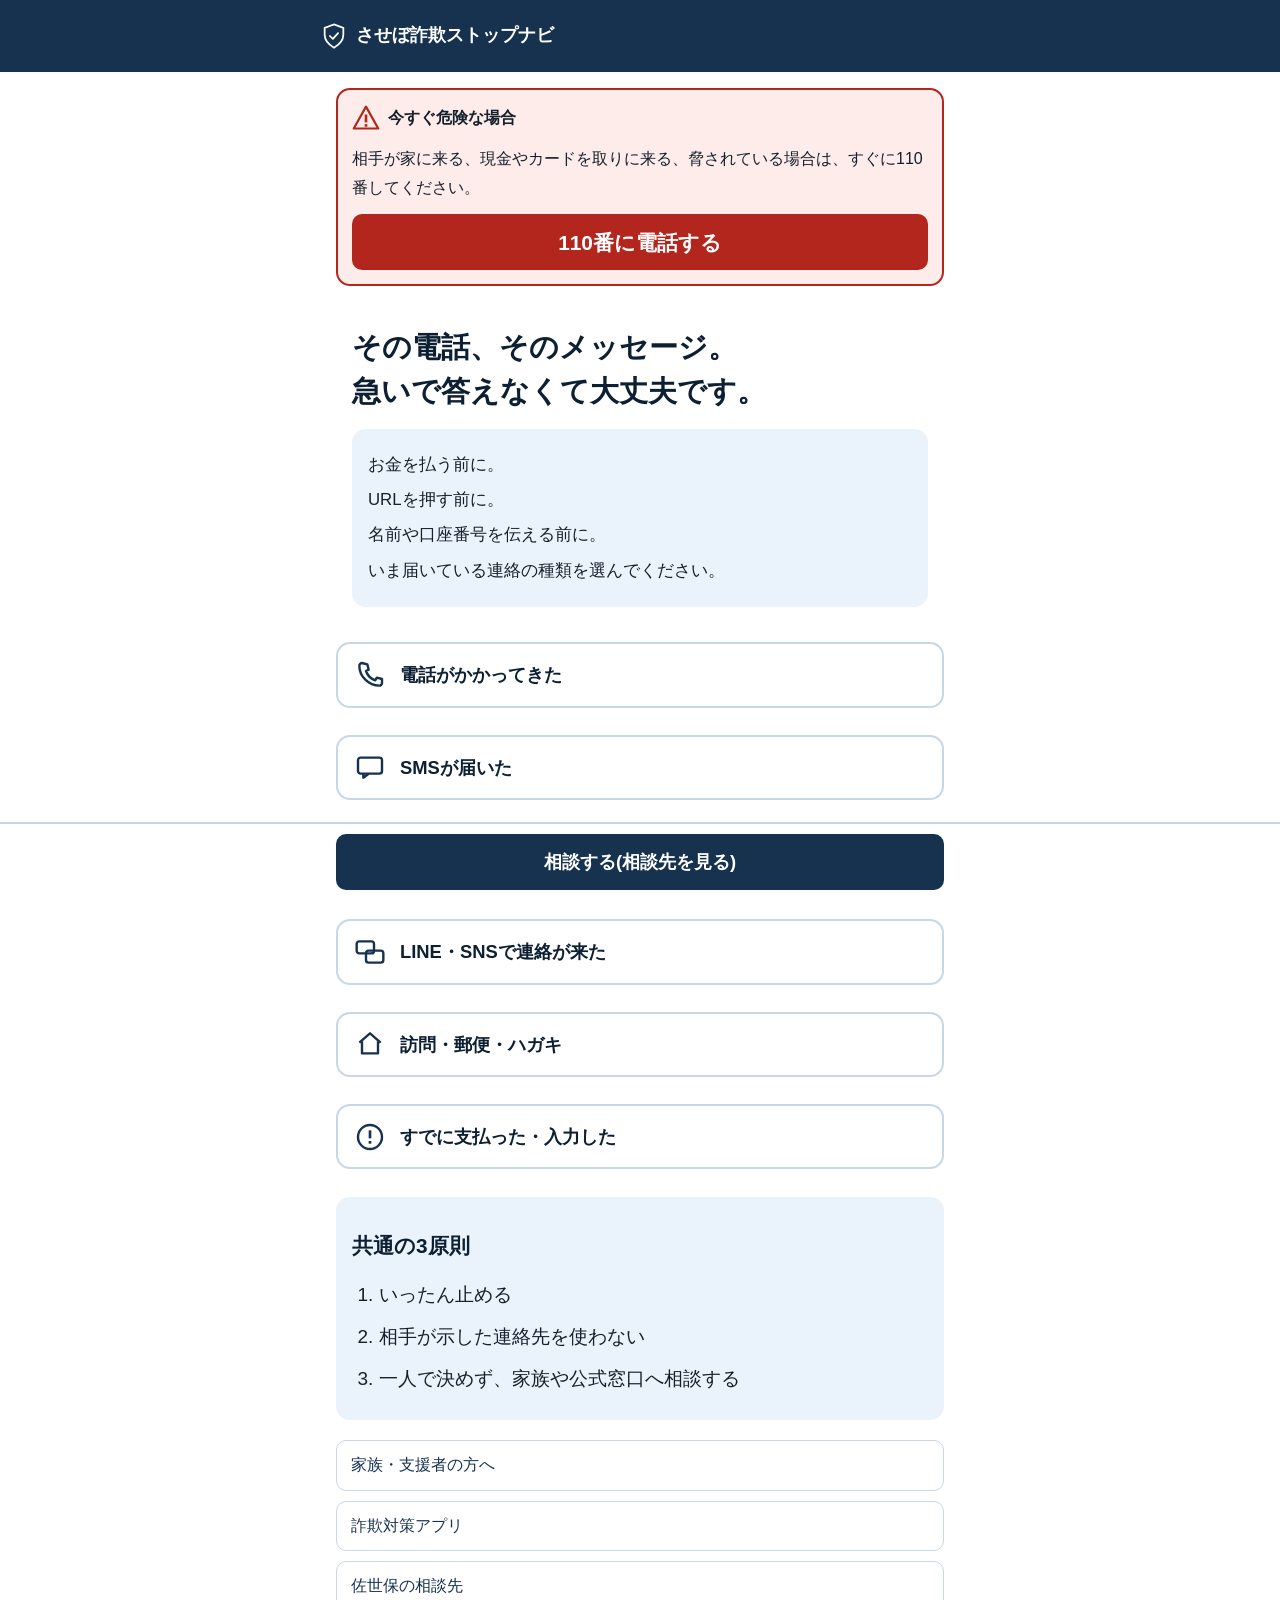
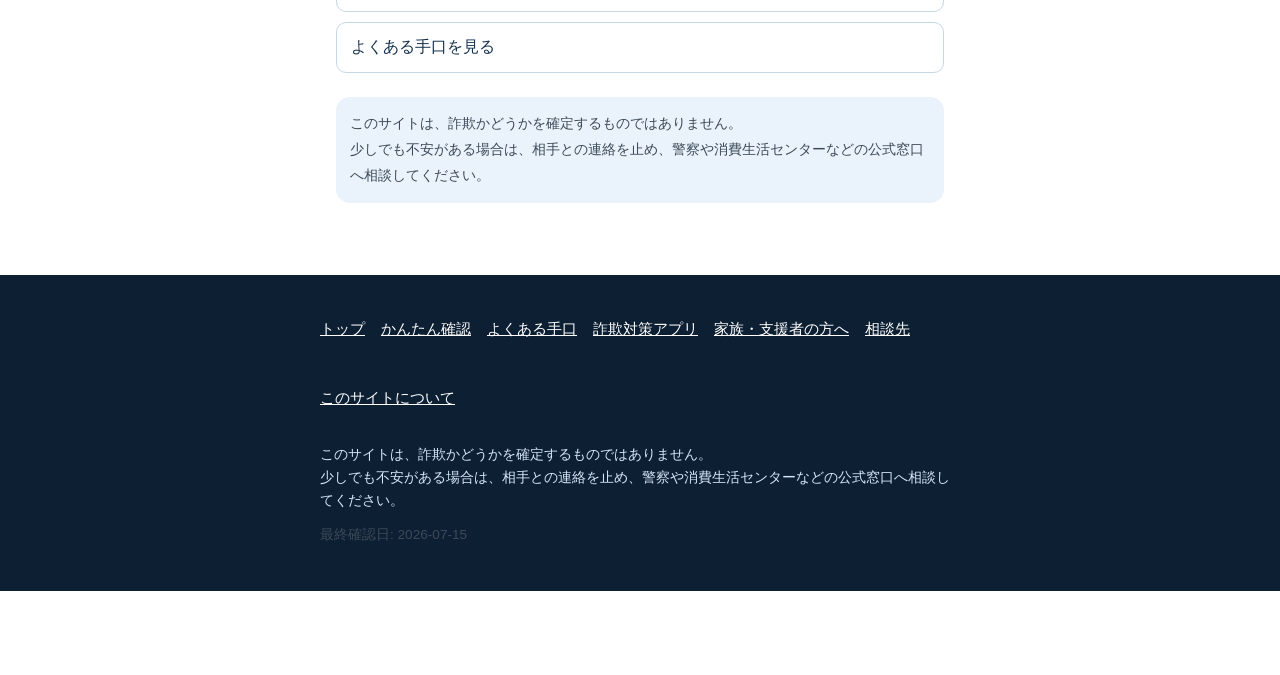
==== index.html @ 5ba715c2 "させぼ詐欺ストップナビ 初回実装 怪しい電話・SMS・メール・LINE・SNS・訪問・郵便を受けた佐世保市民が、送金や個人情報入力の前に 一度止まり、安全な相談先へ進めるための静的サイト(HTML/C" ====
<!DOCTYPE html>
<html lang="ja">
<head>
<meta charset="UTF-8">
<meta name="viewport" content="width=device-width, initial-scale=1.0">
<title>させぼ詐欺ストップナビ | 佐世保市の詐欺相談・被害防止サイト</title>
<meta name="description" content="怪しい電話・SMS・メール・LINE・SNS・訪問・郵便を受けたとき、送金や入力の前に一度止まり、安全な相談先へ進むための佐世保市民向けサイトです。">
<link rel="stylesheet" href="assets/css/style.css">
</head>
<body>
<a class="skip-link" href="#main-content">本文へ移動</a>

<header class="site-header">
  <div class="site-header__inner">
    <a class="site-title" href="index.html">
      <span class="site-header__logo" aria-hidden="true">
        <svg viewBox="0 0 24 24" fill="none" xmlns="http://www.w3.org/2000/svg">
          <path d="M12 2l8 3v6c0 5-3.5 8.5-8 11-4.5-2.5-8-6-8-11V5l8-3z" stroke="#ffffff" stroke-width="1.5"/>
          <path d="M8.5 12l2.5 2.5 4.5-5" stroke="#ffffff" stroke-width="1.5" stroke-linecap="round" stroke-linejoin="round"/>
        </svg>
      </span>
      させぼ詐欺ストップナビ
    </a>
  </div>
</header>

<div class="emergency-banner" role="note" aria-label="緊急時の案内">
  <p class="emergency-banner__title">
    <svg class="icon icon-emergency" viewBox="0 0 32 32" aria-hidden="true" focusable="false">
      <path d="M16 3 L30 28 L2 28 Z" fill="none" stroke="#b3261e" stroke-width="2.5" stroke-linejoin="round"/>
      <rect x="14.5" y="12" width="3" height="9" fill="#b3261e"/>
      <rect x="14.5" y="23" width="3" height="3" fill="#b3261e"/>
    </svg>
    今すぐ危険な場合
  </p>
  <p>相手が家に来る、現金やカードを取りに来る、脅されている場合は、すぐに110番してください。</p>
  <a class="emergency-call-button" href="tel:110" aria-label="警察110番へ今すぐ電話をかける">
    110番に電話する
  </a>
</div>

<main id="main-content">
  <section class="hero" aria-labelledby="hero-heading">
    <h1 id="hero-heading" class="hero__lead">その電話、そのメッセージ。<br>急いで答えなくて大丈夫です。</h1>
    <div class="hero__sub">
      <p>お金を払う前に。</p>
      <p>URLを押す前に。</p>
      <p>名前や口座番号を伝える前に。</p>
      <p>いま届いている連絡の種類を選んでください。</p>
    </div>
  </section>

  <section aria-labelledby="channel-heading">
    <h2 id="channel-heading" class="visually-hidden">連絡の種類を選ぶ</h2>
    <ul class="choice-list">
      <li>
        <a class="choice-button" href="phone.html">
          <svg class="choice-button__icon" viewBox="0 0 24 24" aria-hidden="true" focusable="false">
            <path d="M6 3c-1 0-2 1-2 2 0 8 7 15 15 15 1 0 2-1 2-2v-3l-4-1-1 2c-3-1-6-4-7-7l2-1-1-4z" fill="none" stroke="#16324f" stroke-width="1.8" stroke-linejoin="round"/>
          </svg>
          <span class="choice-button__text">電話がかかってきた</span>
        </a>
      </li>
      <li>
        <a class="choice-button" href="sms-mail.html?type=sms">
          <svg class="choice-button__icon" viewBox="0 0 24 24" aria-hidden="true" focusable="false">
            <rect x="3" y="5" width="18" height="12" rx="2" fill="none" stroke="#16324f" stroke-width="1.8"/>
            <path d="M7 17v3l4-3" fill="none" stroke="#16324f" stroke-width="1.8" stroke-linejoin="round"/>
          </svg>
          <span class="choice-button__text">SMSが届いた</span>
        </a>
      </li>
      <li>
        <a class="choice-button" href="sms-mail.html?type=email">
          <svg class="choice-button__icon" viewBox="0 0 24 24" aria-hidden="true" focusable="false">
            <rect x="3" y="5" width="18" height="14" rx="2" fill="none" stroke="#16324f" stroke-width="1.8"/>
            <path d="M4 6l8 7 8-7" fill="none" stroke="#16324f" stroke-width="1.8" stroke-linejoin="round"/>
          </svg>
          <span class="choice-button__text">メールが届いた</span>
        </a>
      </li>
      <li>
        <a class="choice-button" href="sns.html">
          <svg class="choice-button__icon" viewBox="0 0 24 24" aria-hidden="true" focusable="false">
            <rect x="2" y="4" width="13" height="9" rx="2" fill="none" stroke="#16324f" stroke-width="1.8"/>
            <rect x="9" y="11" width="13" height="9" rx="2" fill="none" stroke="#16324f" stroke-width="1.8"/>
          </svg>
          <span class="choice-button__text">LINE・SNSで連絡が来た</span>
        </a>
      </li>
      <li>
        <a class="choice-button" href="visit-letter.html">
          <svg class="choice-button__icon" viewBox="0 0 24 24" aria-hidden="true" focusable="false">
            <path d="M4 11l8-7 8 7" fill="none" stroke="#16324f" stroke-width="1.8" stroke-linejoin="round"/>
            <path d="M6 10v9h12v-9" fill="none" stroke="#16324f" stroke-width="1.8" stroke-linejoin="round"/>
          </svg>
          <span class="choice-button__text">訪問・郵便・ハガキ</span>
        </a>
      </li>
      <li>
        <a class="choice-button" href="after-damage.html">
          <svg class="choice-button__icon" viewBox="0 0 24 24" aria-hidden="true" focusable="false">
            <circle cx="12" cy="12" r="9" fill="none" stroke="#16324f" stroke-width="1.8"/>
            <rect x="11" y="7" width="2" height="6" fill="#16324f"/>
            <rect x="11" y="15" width="2" height="2" fill="#16324f"/>
          </svg>
          <span class="choice-button__text">すでに支払った・入力した</span>
        </a>
      </li>
    </ul>
  </section>

  <section class="principles" aria-labelledby="principles-heading">
    <h2 id="principles-heading">共通の3原則</h2>
    <ol>
      <li>いったん止める</li>
      <li>相手が示した連絡先を使わない</li>
      <li>一人で決めず、家族や公式窓口へ相談する</li>
    </ol>
  </section>

  <section aria-labelledby="sublinks-heading">
    <h2 id="sublinks-heading" class="visually-hidden">その他のご案内</h2>
    <nav class="sub-links" aria-label="その他のご案内">
      <a class="sub-link" href="supporters.html">家族・支援者の方へ</a>
      <a class="sub-link" href="apps.html">詐欺対策アプリ</a>
      <a class="sub-link" href="contacts.html">佐世保の相談先</a>
      <a class="sub-link" href="patterns.html">よくある手口を見る</a>
    </nav>
  </section>

  <p class="disclaimer">
    このサイトは、詐欺かどうかを確定するものではありません。<br>
    少しでも不安がある場合は、相手との連絡を止め、警察や消費生活センターなどの公式窓口へ相談してください。
  </p>
</main>

<footer class="site-footer">
  <div class="site-footer__inner">
    <nav aria-label="サイト内リンク">
      <ul class="footer-nav">
        <li><a href="index.html">トップ</a></li>
        <li><a href="check.html">かんたん確認</a></li>
        <li><a href="patterns.html">よくある手口</a></li>
        <li><a href="apps.html">詐欺対策アプリ</a></li>
        <li><a href="supporters.html">家族・支援者の方へ</a></li>
        <li><a href="contacts.html">相談先</a></li>
        <li><a href="about.html">このサイトについて</a></li>
      </ul>
    </nav>
    <p class="footer-disclaimer">
      このサイトは、詐欺かどうかを確定するものではありません。<br>
      少しでも不安がある場合は、相手との連絡を止め、警察や消費生活センターなどの公式窓口へ相談してください。
    </p>
    <p class="last-reviewed" data-last-reviewed>最終確認日を読み込み中です。</p>
  </div>
</footer>

<div class="fixed-cta">
  <a class="fixed-cta__link" href="contacts.html">相談する(相談先を見る)</a>
</div>

<script src="assets/js/app.js"></script>
<script src="assets/js/data-loader.js"></script>
<script>
  DataLoader.loadContacts().then(function (result) {
    AppCommon.renderLastReviewed(result.data.lastReviewed);
  });
</script>
</body>
</html>
---- assets/css/style.css ----
/* ===================================================================
   させぼ詐欺ストップナビ 共通スタイル
   方針: 白・紺・淡い青を基本。赤は緊急表示のみ。
   360px幅でも崩れないモバイルファースト設計。
   =================================================================== */

:root {
  --color-white: #ffffff;
  --color-navy: #16324f;
  --color-navy-dark: #0d1f33;
  --color-blue-pale: #eaf3fb;
  --color-blue-light: #d4e7f7;
  --color-blue-mid: #4a7cae;
  --color-text: #16202c;
  --color-text-sub: #3c4a58;
  --color-border: #c7d7e6;

  --color-emergency: #b3261e;
  --color-emergency-bg: #fdecea;
  --color-emergency-border: #b3261e;

  --color-high: #8a4b00;
  --color-high-bg: #fdf1e2;
  --color-high-border: #8a4b00;

  --color-caution: #1a3c5e;
  --color-caution-bg: #eef4fa;
  --color-caution-border: #4a7cae;

  --focus-ring: 3px solid #0b5fff;

  --radius-card: 14px;
  --radius-button: 10px;

  --footer-cta-height: 84px;
}

* {
  box-sizing: border-box;
}

html {
  font-size: 100%;
  -webkit-text-size-adjust: 100%;
}

body {
  margin: 0;
  padding: 0 0 var(--footer-cta-height) 0;
  font-family: "Hiragino Sans", "Hiragino Kaku Gothic ProN", "Yu Gothic", "Meiryo", -apple-system, BlinkMacSystemFont, sans-serif;
  background: var(--color-white);
  color: var(--color-text);
  font-size: 18px;
  line-height: 1.8;
  overflow-x: hidden;
  min-width: 320px;
}

img, svg {
  max-width: 100%;
  height: auto;
}

a {
  color: var(--color-navy);
}

main {
  display: block;
  width: 100%;
  max-width: 640px;
  margin: 0 auto;
  padding: 0 16px 32px;
}

h1, h2, h3, h4 {
  color: var(--color-navy-dark);
  line-height: 1.5;
}

h1 {
  font-size: 1.6rem;
}

h2 {
  font-size: 1.3rem;
}

h3 {
  font-size: 1.1rem;
}

p {
  margin: 0.8em 0;
}

ul, ol {
  padding-left: 1.4em;
}

li {
  margin: 0.4em 0;
}

/* ---------- フォーカス表示 ---------- */
a:focus-visible,
button:focus-visible,
input:focus-visible,
label:focus-visible,
[tabindex]:focus-visible {
  outline: var(--focus-ring);
  outline-offset: 2px;
}

/* ---------- スキップリンク ---------- */
.skip-link {
  position: absolute;
  left: -9999px;
  top: 0;
  background: var(--color-navy);
  color: var(--color-white);
  padding: 10px 16px;
  z-index: 1000;
  border-radius: 0 0 8px 0;
}

.skip-link:focus {
  left: 0;
}

/* ---------- ヘッダー ---------- */
.site-header {
  background: var(--color-navy);
  color: var(--color-white);
  padding: 14px 16px;
}

.site-header__inner {
  max-width: 640px;
  margin: 0 auto;
  display: flex;
  align-items: center;
  justify-content: space-between;
  gap: 8px;
}

.site-header a.site-title {
  color: var(--color-white);
  font-weight: bold;
  font-size: 1.1rem;
  text-decoration: none;
  display: inline-flex;
  align-items: center;
  gap: 8px;
  min-height: 44px;
}

.site-header__logo {
  display: inline-block;
  width: 28px;
  height: 28px;
  flex-shrink: 0;
}

.header-home-link {
  color: var(--color-blue-light);
  font-size: 0.95rem;
  text-decoration: underline;
  min-height: 44px;
  display: inline-flex;
  align-items: center;
}

/* ---------- 緊急バナー(常時表示) ---------- */
.emergency-banner {
  background: var(--color-emergency-bg);
  border: 2px solid var(--color-emergency-border);
  color: var(--color-emergency);
  margin: 16px;
  padding: 14px;
  border-radius: var(--radius-card);
  max-width: 608px;
  margin-left: auto;
  margin-right: auto;
}

.emergency-banner__title {
  display: flex;
  align-items: center;
  gap: 8px;
  font-weight: bold;
  font-size: 1.05rem;
  margin: 0 0 8px;
}

.emergency-banner p {
  margin: 0 0 12px;
  color: var(--color-text);
  font-size: 1rem;
}

.emergency-call-button {
  display: flex;
  align-items: center;
  justify-content: center;
  gap: 10px;
  width: 100%;
  min-height: 56px;
  background: var(--color-emergency);
  color: var(--color-white);
  font-size: 1.3rem;
  font-weight: bold;
  border-radius: var(--radius-button);
  text-decoration: none;
  border: none;
}

.emergency-call-button:hover,
.emergency-call-button:focus-visible {
  background: #8f1e18;
}

/* ---------- アイコン(自作SVG/CSS) ---------- */
.icon {
  display: inline-block;
  flex-shrink: 0;
}

.icon-emergency,
.icon-high,
.icon-caution {
  width: 28px;
  height: 28px;
}

/* ---------- ヒーローセクション ---------- */
.hero {
  padding: 24px 16px 8px;
}

.hero__lead {
  font-size: 1.5rem;
  font-weight: bold;
  color: var(--color-navy-dark);
  margin: 0 0 16px;
}

.hero__sub {
  background: var(--color-blue-pale);
  border-radius: var(--radius-card);
  padding: 16px;
  font-size: 1.05rem;
}

.hero__sub p {
  margin: 0.3em 0;
}

/* ---------- 選択ボタン群(カード型) ---------- */
.choice-list {
  list-style: none;
  margin: 20px 0;
  padding: 0;
  display: flex;
  flex-direction: column;
  gap: 12px;
}

.choice-button {
  display: flex;
  align-items: center;
  gap: 14px;
  width: 100%;
  min-height: 64px;
  background: var(--color-white);
  border: 2px solid var(--color-border);
  border-radius: var(--radius-card);
  padding: 14px 16px;
  font-size: 1.15rem;
  font-weight: bold;
  color: var(--color-navy-dark);
  text-decoration: none;
  text-align: left;
  cursor: pointer;
  font-family: inherit;
}

.choice-button:hover,
.choice-button:focus-visible {
  border-color: var(--color-navy);
  background: var(--color-blue-pale);
}

.choice-button__icon {
  width: 32px;
  height: 32px;
  flex-shrink: 0;
}

.choice-button__text {
  flex: 1;
}

/* ---------- 補助導線リンク ---------- */
.sub-links {
  display: flex;
  flex-direction: column;
  gap: 10px;
  margin: 20px 0;
}

.sub-link {
  display: flex;
  align-items: center;
  min-height: 48px;
  padding: 10px 14px;
  border: 1px solid var(--color-border);
  border-radius: var(--radius-button);
  text-decoration: none;
  color: var(--color-navy);
  font-size: 1rem;
  background: var(--color-white);
}

.sub-link:hover,
.sub-link:focus-visible {
  background: var(--color-blue-pale);
}

/* ---------- 3原則ボックス ---------- */
.principles {
  background: var(--color-blue-pale);
  border-radius: var(--radius-card);
  padding: 16px;
  margin: 20px 0;
}

.principles ol {
  margin: 8px 0 0;
}

/* ---------- 汎用カード ---------- */
.card {
  background: var(--color-white);
  border: 1px solid var(--color-border);
  border-radius: var(--radius-card);
  padding: 18px;
  margin: 16px 0;
}

.card--emergency {
  background: var(--color-emergency-bg);
  border-color: var(--color-emergency-border);
}

.card--high {
  background: var(--color-high-bg);
  border-color: var(--color-high-border);
}

.card--caution {
  background: var(--color-caution-bg);
  border-color: var(--color-caution-border);
}

/* ---------- ボタン共通 ---------- */
.btn {
  display: inline-flex;
  align-items: center;
  justify-content: center;
  gap: 8px;
  min-height: 52px;
  min-width: 44px;
  padding: 12px 20px;
  font-size: 1.15rem;
  font-weight: bold;
  border-radius: var(--radius-button);
  border: 2px solid var(--color-navy);
  background: var(--color-navy);
  color: var(--color-white);
  text-decoration: none;
  cursor: pointer;
  font-family: inherit;
  width: 100%;
}

.btn:hover,
.btn:focus-visible {
  background: var(--color-navy-dark);
  border-color: var(--color-navy-dark);
}

.btn--secondary {
  background: var(--color-white);
  color: var(--color-navy);
}

.btn--secondary:hover,
.btn--secondary:focus-visible {
  background: var(--color-blue-pale);
}

.btn--tel {
  background: var(--color-navy);
}

.btn-row {
  display: flex;
  flex-direction: column;
  gap: 12px;
  margin: 20px 0;
}

/* ---------- フォームパーツ(診断用) ---------- */
.option-list {
  list-style: none;
  margin: 16px 0;
  padding: 0;
  display: flex;
  flex-direction: column;
  gap: 10px;
}

.option-item {
  border: 2px solid var(--color-border);
  border-radius: var(--radius-button);
  background: var(--color-white);
}

.option-item label {
  display: flex;
  align-items: center;
  gap: 12px;
  min-height: 52px;
  padding: 12px 14px;
  font-size: 1.05rem;
  cursor: pointer;
  width: 100%;
}

.option-item input[type="checkbox"],
.option-item input[type="radio"] {
  width: 24px;
  height: 24px;
  flex-shrink: 0;
  accent-color: var(--color-navy);
}

.option-item:has(input:checked) {
  border-color: var(--color-navy);
  background: var(--color-blue-pale);
}

.step-indicator {
  font-size: 0.95rem;
  color: var(--color-text-sub);
  font-weight: bold;
  margin: 0 0 4px;
}

.step-panel {
  display: none;
}

.step-panel.is-active {
  display: block;
}

/* ---------- 結果画面 ---------- */
.result-heading {
  display: flex;
  align-items: center;
  gap: 12px;
  margin: 0 0 8px;
}

.result-heading__label {
  font-size: 1.3rem;
  font-weight: bold;
}

.result-heading--emergency .result-heading__label {
  color: var(--color-emergency);
}

.result-heading--high .result-heading__label {
  color: var(--color-high);
}

.result-heading--caution .result-heading__label {
  color: var(--color-caution);
}

.result-section {
  margin: 24px 0;
}

.result-section h2 {
  border-left: 6px solid var(--color-navy);
  padding-left: 10px;
}

.copy-box {
  background: var(--color-blue-pale);
  border-radius: var(--radius-card);
  padding: 16px;
  white-space: pre-wrap;
  font-size: 1rem;
  border: 1px solid var(--color-border);
}

.copy-status {
  font-weight: bold;
  color: var(--color-navy-dark);
  min-height: 1.6em;
}

.copy-status[data-visible="true"] {
  background: var(--color-blue-light);
  display: inline-block;
  padding: 6px 12px;
  border-radius: 8px;
}

/* ---------- 免責 ---------- */
.disclaimer {
  font-size: 0.9rem;
  color: var(--color-text-sub);
  background: var(--color-blue-pale);
  border-radius: var(--radius-card);
  padding: 14px;
  margin: 24px 0 8px;
}

.last-reviewed {
  font-size: 0.85rem;
  color: var(--color-text-sub);
}

/* ---------- 外部リンク表示 ---------- */
.external-link::after {
  content: "(外部サイトが新しいタブで開きます)";
  font-size: 0.8rem;
  color: var(--color-text-sub);
  margin-left: 4px;
}

/* ---------- 連絡先リスト ---------- */
.contact-card {
  border: 2px solid var(--color-border);
  border-radius: var(--radius-card);
  padding: 16px;
  margin: 14px 0;
  background: var(--color-white);
}

.contact-card--priority1 {
  border-color: var(--color-emergency-border);
  background: var(--color-emergency-bg);
}

.contact-card__name {
  font-size: 1.2rem;
  font-weight: bold;
  margin: 0 0 6px;
}

.contact-card__meta {
  font-size: 0.95rem;
  color: var(--color-text-sub);
  margin: 4px 0;
}

.contact-card__tel {
  display: inline-flex;
  align-items: center;
  justify-content: center;
  gap: 8px;
  min-height: 56px;
  width: 100%;
  margin-top: 10px;
  font-size: 1.4rem;
  font-weight: bold;
  background: var(--color-navy);
  color: var(--color-white);
  border-radius: var(--radius-button);
  text-decoration: none;
}

.contact-card--priority1 .contact-card__tel {
  background: var(--color-emergency);
}

/* ---------- 手口一覧 ---------- */
.pattern-card {
  border: 1px solid var(--color-border);
  border-radius: var(--radius-card);
  padding: 16px;
  margin: 14px 0;
}

.pattern-card__badge {
  display: inline-flex;
  align-items: center;
  gap: 6px;
  font-size: 0.9rem;
  font-weight: bold;
  padding: 4px 10px;
  border-radius: 999px;
  margin-bottom: 8px;
}

.badge--emergency {
  background: var(--color-emergency-bg);
  color: var(--color-emergency);
  border: 1px solid var(--color-emergency-border);
}

.badge--high {
  background: var(--color-high-bg);
  color: var(--color-high);
  border: 1px solid var(--color-high-border);
}

.badge--medium {
  background: var(--color-caution-bg);
  color: var(--color-caution);
  border: 1px solid var(--color-caution-border);
}

/* ---------- フッター ---------- */
.site-footer {
  background: var(--color-navy-dark);
  color: var(--color-blue-light);
  padding: 24px 16px 32px;
  margin-top: 32px;
}

.site-footer__inner {
  max-width: 640px;
  margin: 0 auto;
}

.footer-nav {
  display: flex;
  flex-wrap: wrap;
  gap: 10px 16px;
  list-style: none;
  padding: 0;
  margin: 0 0 16px;
}

.footer-nav a {
  color: var(--color-white);
  font-size: 0.95rem;
  text-decoration: underline;
  display: inline-flex;
  align-items: center;
  min-height: 44px;
}

.footer-disclaimer {
  font-size: 0.85rem;
  line-height: 1.7;
  color: var(--color-blue-light);
}

/* ---------- 下部固定「相談する」ボタン ---------- */
.fixed-cta {
  position: fixed;
  left: 0;
  right: 0;
  bottom: 0;
  z-index: 500;
  background: var(--color-white);
  border-top: 2px solid var(--color-border);
  padding: 10px 16px calc(10px + env(safe-area-inset-bottom, 0px));
}

.fixed-cta__link {
  display: flex;
  align-items: center;
  justify-content: center;
  gap: 10px;
  width: 100%;
  max-width: 608px;
  margin: 0 auto;
  min-height: 56px;
  background: var(--color-navy);
  color: var(--color-white);
  font-size: 1.15rem;
  font-weight: bold;
  border-radius: var(--radius-button);
  text-decoration: none;
}

.fixed-cta__link:hover,
.fixed-cta__link:focus-visible {
  background: var(--color-navy-dark);
}

/* ---------- noscript ---------- */
.noscript-box {
  background: var(--color-emergency-bg);
  border: 2px solid var(--color-emergency-border);
  border-radius: var(--radius-card);
  padding: 16px;
  margin: 16px;
}

/* ---------- ユーティリティ ---------- */
.visually-hidden {
  position: absolute;
  width: 1px;
  height: 1px;
  padding: 0;
  margin: -1px;
  overflow: hidden;
  clip: rect(0, 0, 0, 0);
  white-space: nowrap;
  border: 0;
}

.text-sub {
  color: var(--color-text-sub);
  font-size: 0.95rem;
}

.js-only {
  display: none;
}

.js-enabled .js-only {
  display: block;
}

.js-enabled .no-js-only {
  display: none;
}

.data-fallback-notice {
  background: var(--color-high-bg);
  border: 1px solid var(--color-high-border);
  border-radius: var(--radius-card);
  padding: 14px;
  margin: 16px 0;
  font-size: 0.95rem;
}

/* ---------- OS選択(apps.html) ---------- */
.os-choice {
  display: flex;
  flex-direction: column;
  gap: 12px;
  margin: 20px 0;
}

@media (min-width: 480px) {
  .os-choice {
    flex-direction: row;
  }
  .os-choice .choice-button {
    flex-direction: column;
    text-align: center;
    justify-content: center;
    min-height: 96px;
  }
}

/* ---------- レスポンシブ調整 ---------- */
@media (min-width: 600px) {
  .hero__lead {
    font-size: 1.8rem;
  }
  body {
    font-size: 19px;
  }
}

@media (max-width: 359px) {
  main {
    padding: 0 10px 24px;
  }
  .hero__lead {
    font-size: 1.3rem;
  }
}

/* ---------- prefers-reduced-motion ---------- */
@media (prefers-reduced-motion: reduce) {
  * {
    animation-duration: 0.001ms !important;
    animation-iteration-count: 1 !important;
    transition-duration: 0.001ms !important;
    scroll-behavior: auto !important;
  }
}

@media (prefers-reduced-motion: no-preference) {
  .choice-button,
  .btn,
  .sub-link,
  .fixed-cta__link {
    transition: background-color 0.15s ease, border-color 0.15s ease;
  }
}
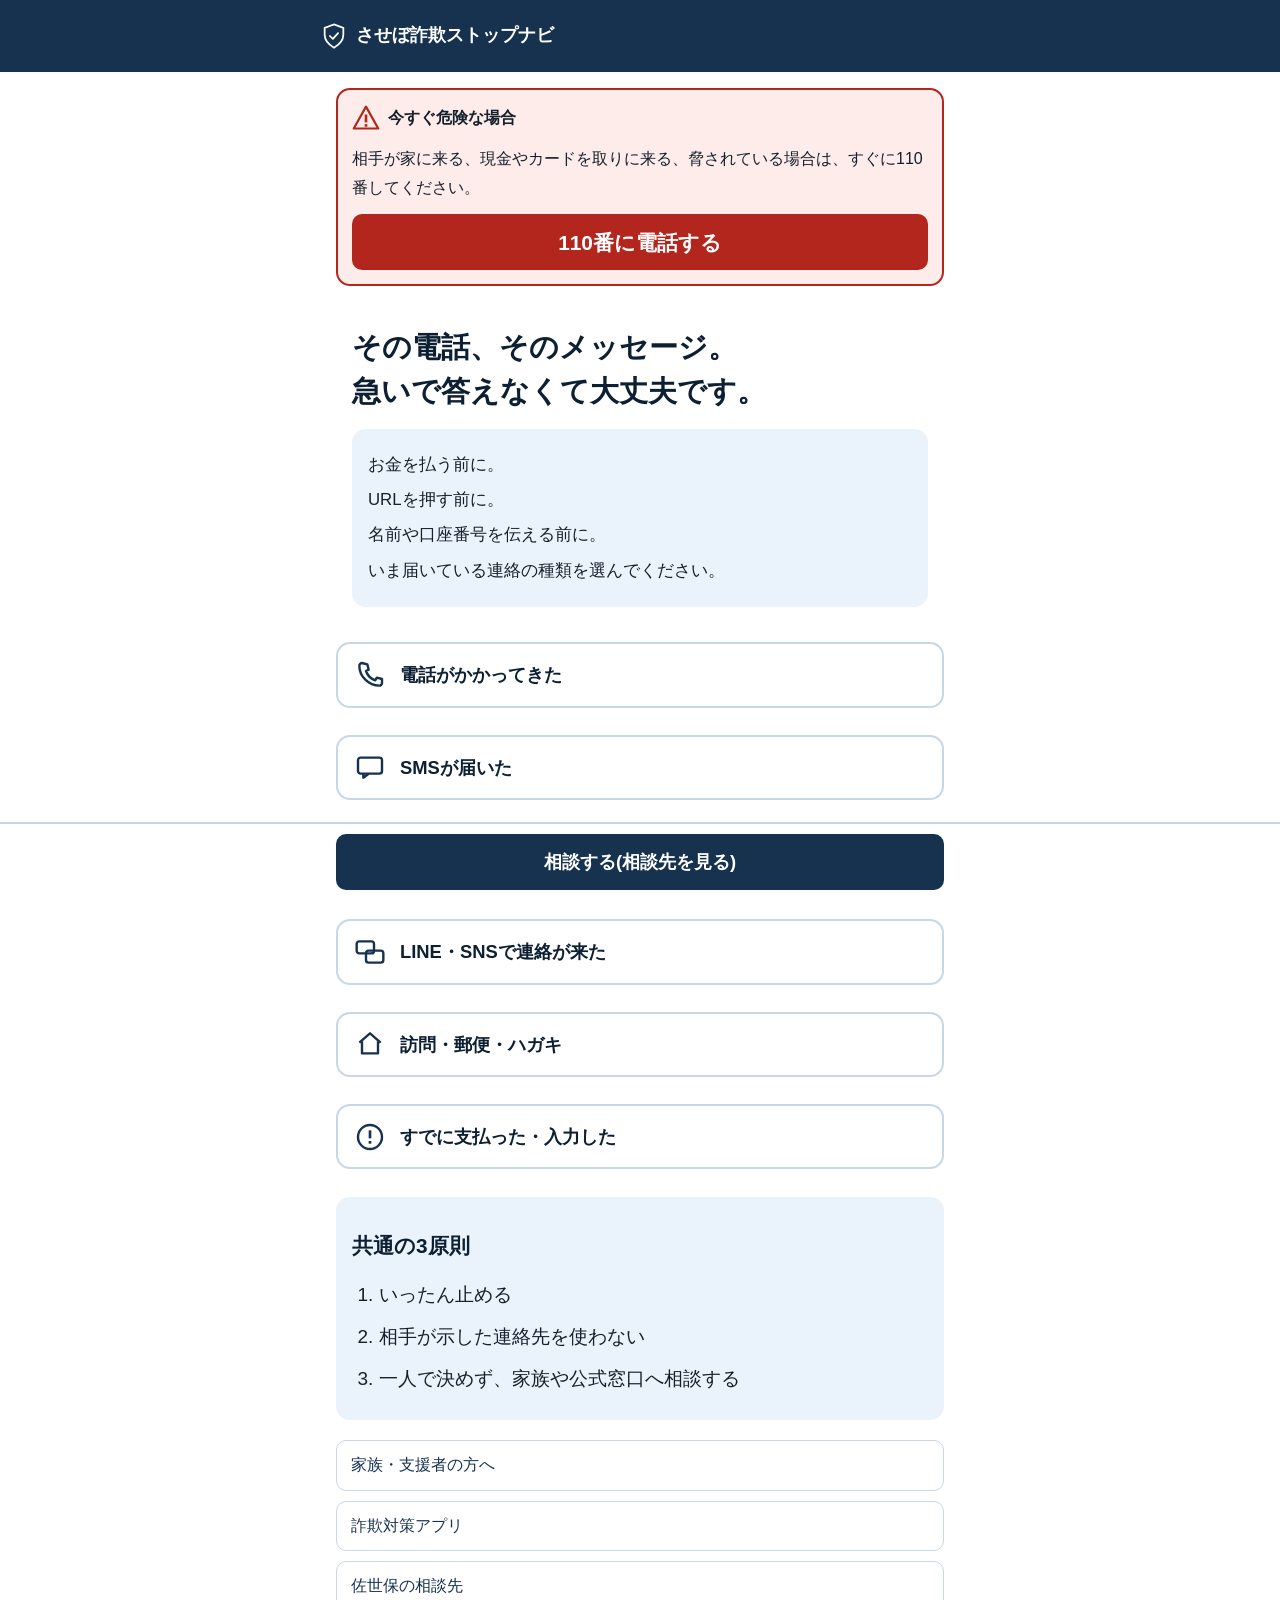
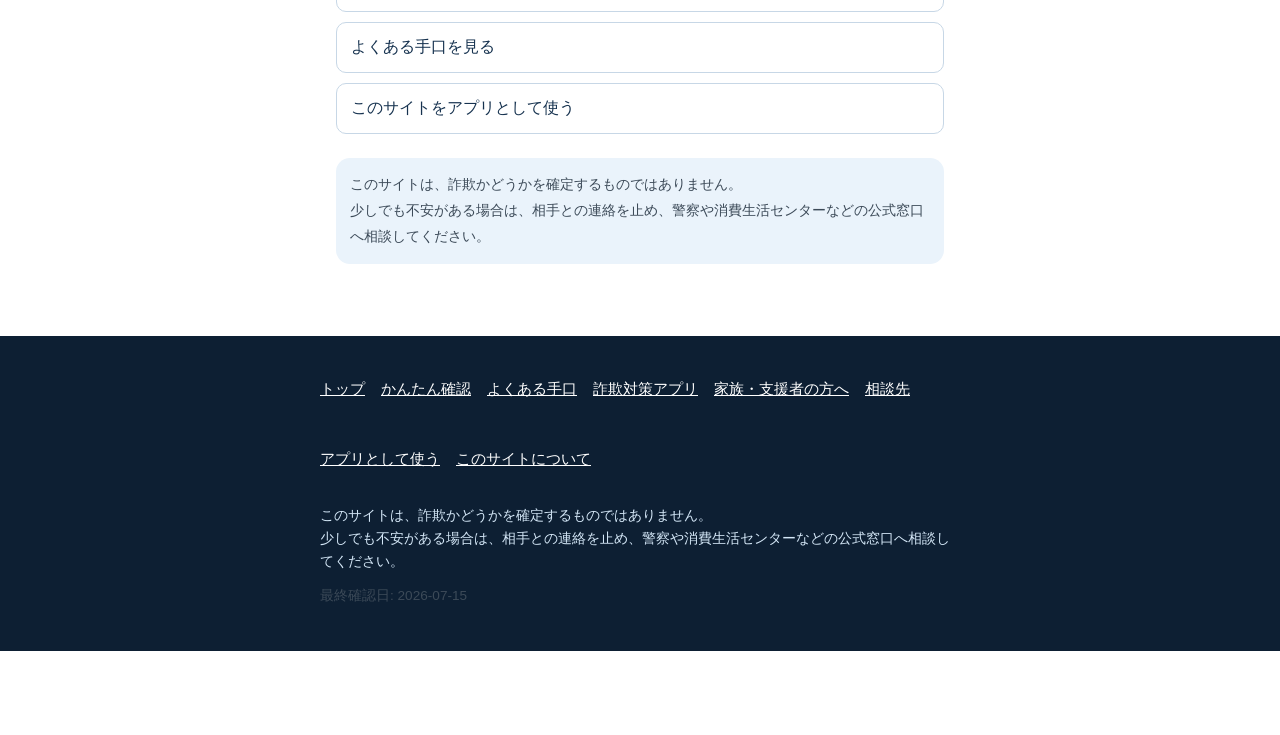
==== commit 9e63694a: "PWA対応を追加(ホーム画面に追加してアプリのように起動できるようにする) - manifest.webmanifest、service-worker.js、offline.html、PWAアイコンを" ====
--- a/index.html
+++ b/index.html
@@ -5,7 +5,13 @@
 <meta name="viewport" content="width=device-width, initial-scale=1.0">
 <title>させぼ詐欺ストップナビ | 佐世保市の詐欺相談・被害防止サイト</title>
 <meta name="description" content="怪しい電話・SMS・メール・LINE・SNS・訪問・郵便を受けたとき、送金や入力の前に一度止まり、安全な相談先へ進むための佐世保市民向けサイトです。">
-<link rel="stylesheet" href="assets/css/style.css">
+<link rel="manifest" href="./manifest.webmanifest">
+<meta name="theme-color" content="#16324f">
+<link rel="apple-touch-icon" href="./assets/icons/apple-touch-icon.png">
+<meta name="apple-mobile-web-app-capable" content="yes">
+<meta name="apple-mobile-web-app-status-bar-style" content="default">
+<meta name="apple-mobile-web-app-title" content="詐欺ストップ">
+<link rel="stylesheet" href="./assets/css/style.css">
 </head>
 <body>
 <a class="skip-link" href="#main-content">本文へ移動</a>
@@ -126,6 +132,7 @@
       <a class="sub-link" href="apps.html">詐欺対策アプリ</a>
       <a class="sub-link" href="contacts.html">佐世保の相談先</a>
       <a class="sub-link" href="patterns.html">よくある手口を見る</a>
+      <a class="sub-link" href="use-as-app.html">このサイトをアプリとして使う</a>
     </nav>
   </section>
 
@@ -145,6 +152,7 @@
         <li><a href="apps.html">詐欺対策アプリ</a></li>
         <li><a href="supporters.html">家族・支援者の方へ</a></li>
         <li><a href="contacts.html">相談先</a></li>
+        <li><a href="use-as-app.html">アプリとして使う</a></li>
         <li><a href="about.html">このサイトについて</a></li>
       </ul>
     </nav>
@@ -160,8 +168,9 @@
   <a class="fixed-cta__link" href="contacts.html">相談する(相談先を見る)</a>
 </div>
 
-<script src="assets/js/app.js"></script>
-<script src="assets/js/data-loader.js"></script>
+<script src="./assets/js/app.js"></script>
+<script src="./assets/js/pwa.js"></script>
+<script src="./assets/js/data-loader.js"></script>
 <script>
   DataLoader.loadContacts().then(function (result) {
     AppCommon.renderLastReviewed(result.data.lastReviewed);
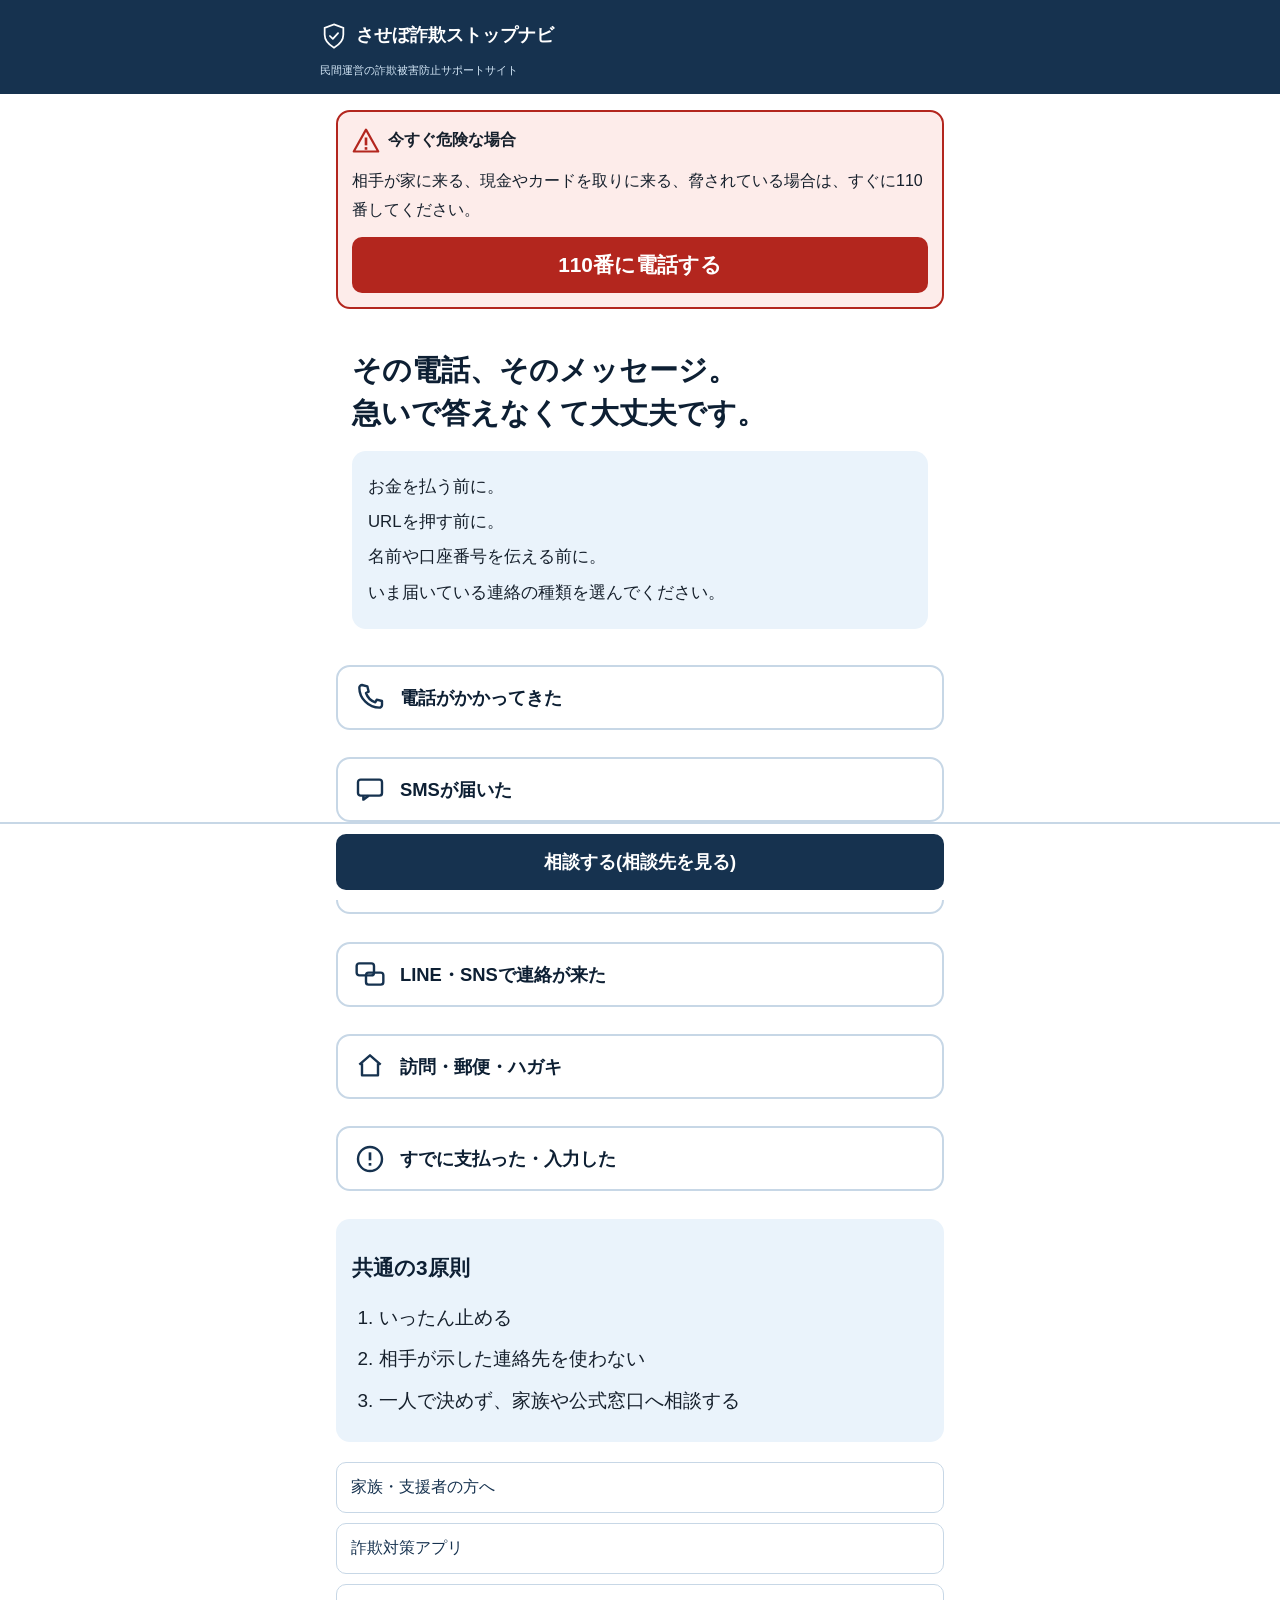
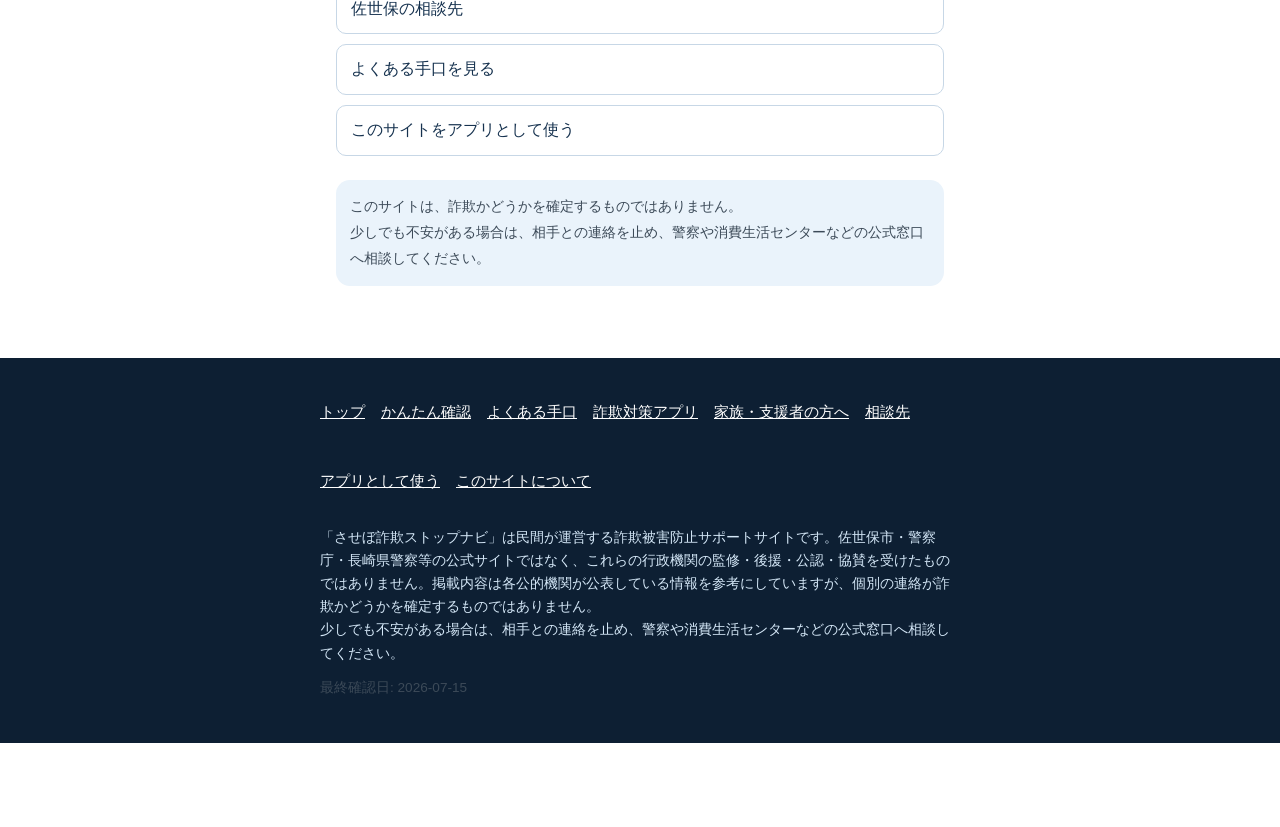
==== commit a5c7c9c1: "運営主体の明記と非公式である旨の免責表示を追加 このサイトが佐世保市・警察庁・長崎県警察の公式サイトではなく、 民間が運営する詐欺被害防止サポートサイトであることを、全ページの ヘッダー・フッターおよ" ====
--- a/index.html
+++ b/index.html
@@ -18,6 +18,7 @@
 
 <header class="site-header">
   <div class="site-header__inner">
+    <div class="site-title-group">
     <a class="site-title" href="index.html">
       <span class="site-header__logo" aria-hidden="true">
         <svg viewBox="0 0 24 24" fill="none" xmlns="http://www.w3.org/2000/svg">
@@ -27,6 +28,8 @@
       </span>
       させぼ詐欺ストップナビ
     </a>
+      <p class="site-subtitle">民間運営の詐欺被害防止サポートサイト</p>
+    </div>
   </div>
 </header>
 
@@ -157,7 +160,7 @@
       </ul>
     </nav>
     <p class="footer-disclaimer">
-      このサイトは、詐欺かどうかを確定するものではありません。<br>
+      「させぼ詐欺ストップナビ」は民間が運営する詐欺被害防止サポートサイトです。佐世保市・警察庁・長崎県警察等の公式サイトではなく、これらの行政機関の監修・後援・公認・協賛を受けたものではありません。掲載内容は各公的機関が公表している情報を参考にしていますが、個別の連絡が詐欺かどうかを確定するものではありません。<br>
       少しでも不安がある場合は、相手との連絡を止め、警察や消費生活センターなどの公式窓口へ相談してください。
     </p>
     <p class="last-reviewed" data-last-reviewed>最終確認日を読み込み中です。</p>
--- a/assets/css/style.css
+++ b/assets/css/style.css
@@ -160,6 +160,20 @@
   width: 28px;
   height: 28px;
   flex-shrink: 0;
+}
+
+.site-title-group {
+  display: flex;
+  flex-direction: column;
+  gap: 2px;
+  min-width: 0;
+}
+
+.site-subtitle {
+  margin: 0;
+  font-size: 0.7rem;
+  font-weight: normal;
+  color: var(--color-blue-light);
 }
 
 .header-home-link {
